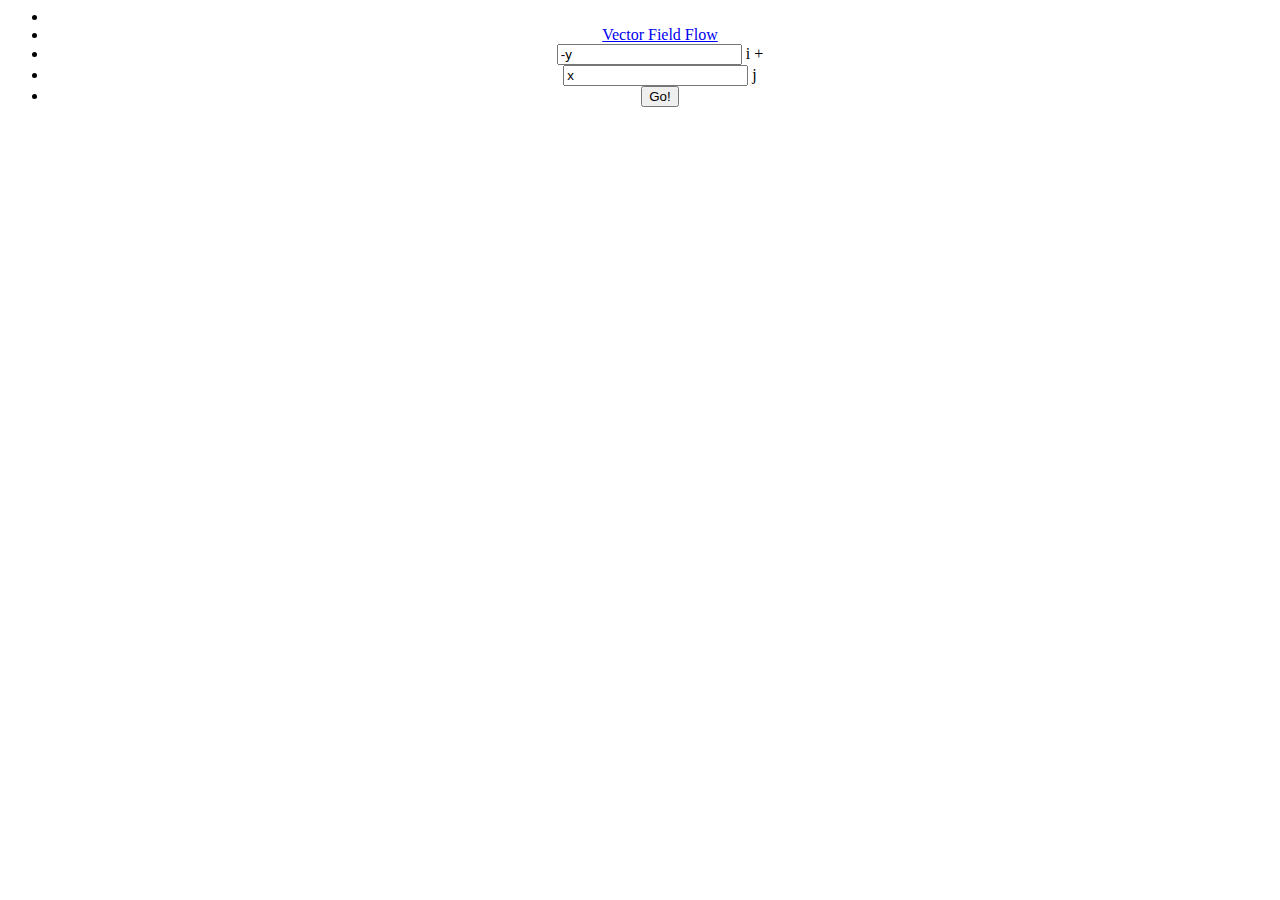
==== index.html @ a0e8cc25 "added eval()" ====
<html>
	<head>
		<title>Vector Fields </title>
		<link rel="stylesheet" href="pure.css">
		<link rel="stylesheet" href="vectorFieldFlow.css">
	</head>
	<body>
		<center>
		<div class="pure-menu pure-menu-open pure-menu-horizontal">
		    <ul>
		    	<li></li>
		        <li><a href="#">Vector Field Flow</a></li>
		        <li><input id="i" autocomplete="on" value="-y"> </input> i +</li>
		        <li><input id="j" autocomplete="on" value="x"> </input> j </li>
		        <li><button id="go" class="pure-button" onclick="start()" >Go!</a></button>
		    </ul>
		</div>
			<div id="canvas">
			</div>
		</center>

		<script src="jquery.js"> </script>
		<script src="three.min.js"></script>
		<script>
			var scene = new THREE.Scene();
			var $canvas = $('#canvas');
			var camera

			ratio = window.innerWidth/(window.innerHeight-50);
			width = 10*ratio
			height = 10
			console.log("ratio = " + ratio)

			if (window.WebGLRenderingContext)
				renderer = new THREE.WebGLRenderer();
			else
				renderer = new THREE.CanvasRenderer();

			renderer.setSize( window.innerWidth, window.innerHeight-50);
			$canvas.append( renderer.domElement );

			var whiteMaterial = new THREE.MeshBasicMaterial( {
				color: 0xffffff
			} );

			var greenMaterial = new THREE.MeshBasicMaterial( {
				color: 0x2980b9
			} );

			var redMaterial = new THREE.MeshBasicMaterial({
				color: 0xCC0000
			} );

			var xcomp, ycomp, scale, max
			var plotPoints= 30;
			var dt=.01;
			var fps=30;

			var geometry = new THREE.BoxGeometry();
			var region = new THREE.Mesh(geometry, redMaterial);

			start()

			$("#i").keyup(function(event){
				    if(event.keyCode == 13){
				        $("#go").click();
				    }
				});
			$("#j").keyup(function(event){
				    if(event.keyCode == 13){
				        $("#go").click();
				    }
				});

			function start(){
				scene = new THREE.Scene();
				camera = new THREE.OrthographicCamera(-width, width, -height, height, 1, 1000);
				camera.position.set(0,0, 30)
				scene.add(camera);

				var xAxisGeometry = new THREE.Geometry();
				xAxisGeometry.vertices.push(new THREE.Vector3(-width, 0, 0));
				xAxisGeometry.vertices.push(new THREE.Vector3(width, 0, 0));

				var yAxisGeometry = new THREE.Geometry();
				yAxisGeometry.vertices.push(new THREE.Vector3(0, -height, 0));
				yAxisGeometry.vertices.push(new THREE.Vector3(0, height, 0));

				var xaxis = new THREE.Line(xAxisGeometry, whiteMaterial);
				var yaxis = new THREE.Line(yAxisGeometry, whiteMaterial);
				scene.add(xaxis);
				scene.add(yaxis);

				console.log("start")
				xcomp= $('#i').val();
				ycomp= $('#j').val();
				console.log(xcomp,ycomp);
				geometry = new THREE.BoxGeometry();
				region = new THREE.Mesh(geometry, redMaterial);


				//figure out good scale for vector ticks
				scale = .1;
				max =0;
				for(var x=-10; x<10; x++){
					for(var y=-10; y<10; y++){
						mag = Math.pow(getFieldX(x,y), 2) + Math.pow(getFieldY(x,y),2);
						if(max<mag){
							max=mag
						}
					}
				}

				max = Math.pow(max, .5);
				scale=.5/max;

				//representing vector field
				for(var x=-width; x<width; x++){
					for(var y=-height; y<height; y++){
						if (x!=0 && y!=0){
							var vector = new THREE.Geometry();
							vector.vertices.push(new THREE.Vector3(x,y,0));
							dx= getFieldX(x,y)*scale;
							dy= getFieldY(x,y)*scale;
							vector.vertices.push(new THREE.Vector3(x+dx,y+dy,0));
							scene.add(new THREE.Line(vector, greenMaterial));
						}
					}
				}

				/*geometry = new THREE.BoxGeometry(w, h, 0, plotPoints, plotPoints, 0);
				region = new THREE.Mesh(geometry, redMaterial);
				region.position.x += 5;
				region.position.y += 5;
				scene.add(region);*/
			}

			function getFieldX(x,y){
				return eval(xcomp)
			}

			function getFieldY(x,y){
				return eval(ycomp)
			}

			function setMousePosition(e) {
		        var ev = e || window.event; //Moz || IE
		        if (ev.pageX) { //Moz
		            mouse.x = ev.pageX + window.pageXOffset;
		            mouse.y = ev.pageY + window.pageYOffset;
		        } else if (ev.clientX) { //IE
		            mouse.x = ev.clientX + document.body.scrollLeft;
		            mouse.y = ev.clientY + document.body.scrollTop;
		        }
		    };

		    var mouse = {
		        x: 0,
		        y: 0,
		        startX: 0,
		        startY: 0
		    };
		    var element = null;

		    canvas.onmousemove = function (e) {
		        setMousePosition();
		        if (element !== null) {
		            element.style.width = Math.abs(mouse.x - mouse.startX) + 'px';
		            element.style.height = Math.abs(mouse.y - mouse.startY) + 'px';
		            element.style.left = (mouse.x - mouse.startX < 0) ? mouse.x + 'px' : mouse.startX + 'px';
		            element.style.top = (mouse.y - mouse.startY < 0) ? mouse.y + 'px' : mouse.startY + 'px';
		        }
		    }

		    canvas.onclick = function (e) {
		        if (element !== null) {
		            w=element.style.width
		            w=w.substring(0,w.length-2)
		            w=PixToX(w)

		            h=element.style.height
		            h=h.substring(0,h.length-2)
		            h=PixToX(h)

		            x=element.style.left;
		            x=(x.substring(0,x.length-2))-window.innerWidth/2;
		            x=PixToX(x)+w/2

		            y=element.style.top;
		            y=y.substring(0,y.length-2)-(window.innerHeight)/2-11;
		            y=PixToX(y)+h/2

		            geometry = new THREE.BoxGeometry(w, h, 0, plotPoints, plotPoints, 0);
					region = new THREE.Mesh(geometry, redMaterial);
					region.position.x += x;
					region.position.y += y;
					scene.add(region);

					element.parentNode.removeChild(element);
					element = null;
		            console.log("finished.");
		        } else {
		            console.log("begun.");
		            mouse.startX = mouse.x;
		            mouse.startY = mouse.y;
		            element = document.createElement('div');
		            element.className = 'rectangle'
		            element.style.left = mouse.x + 'px';
		            element.style.top = mouse.y + 'px';
		            $canvas.append(element);
		        }
		    }

			function updateFrame(dt){
				for (var i in region.geometry.vertices){
					var vertex = region.geometry.vertices[i];
					var coord = scene.localToWorld(vertex.clone()).add(region.position);
					var vx = getFieldX(coord.x, coord.y);
					var vy = getFieldY(coord.x, coord.y);
					var v = new THREE.Vector3(vx,vy,0);
					var ds = v.multiplyScalar(dt);
					vertex.add(ds);
				}
				region.geometry.verticesNeedUpdate=true;
			}

			function PixToX(x){
				return (2*width/window.innerWidth)*x
			}

			function render() {
				setTimeout( function() {
					requestAnimationFrame( render );
				}, 1000/fps);
				updateFrame(dt);
				renderer.render( scene, camera );
			}
			render();

		</script>
	</body>
</html>
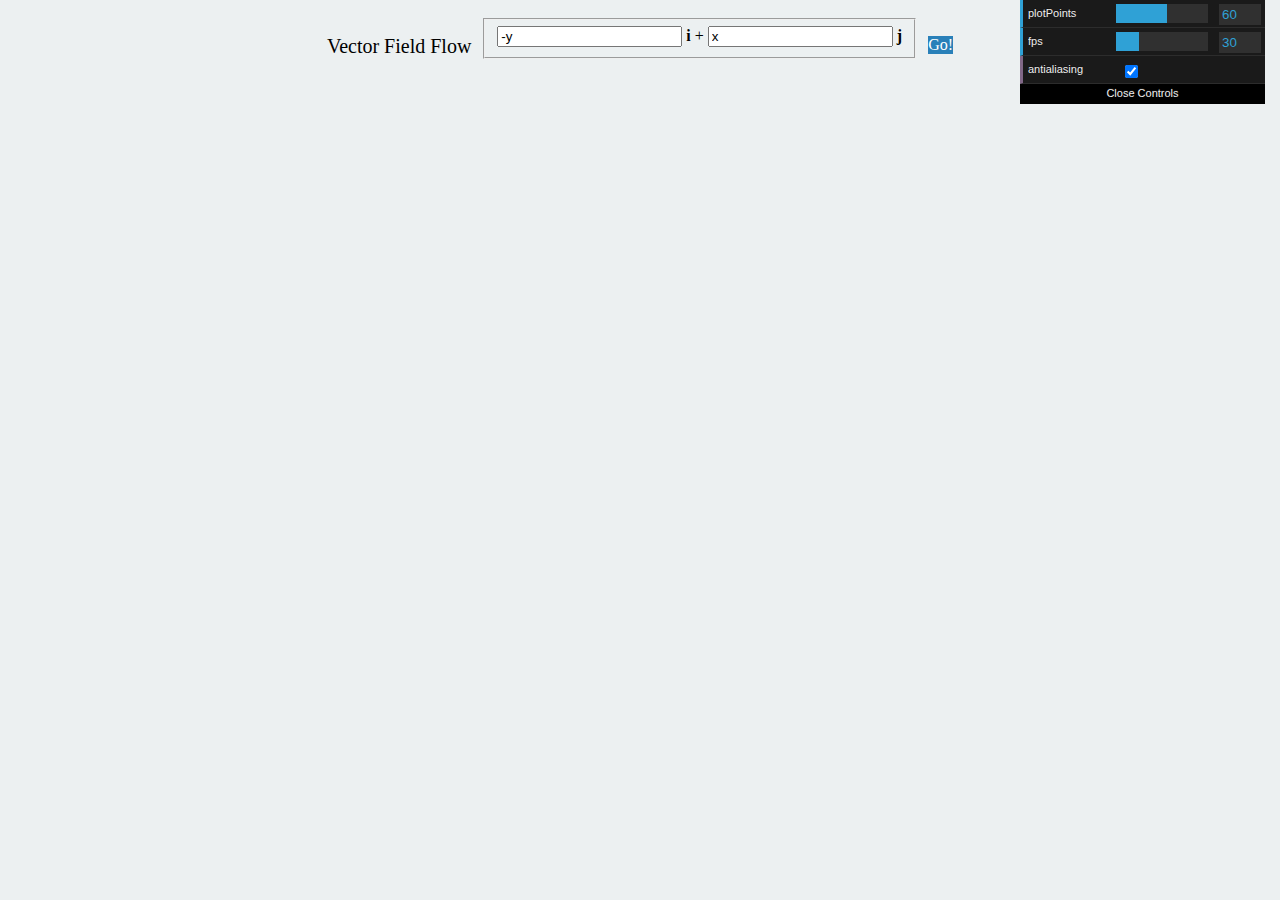
==== commit 9be6ba7a: "Fixes #2" ====
--- a/index.html
+++ b/index.html
@@ -1,242 +1,60 @@
 <html>
 	<head>
 		<title>Vector Fields </title>
-		<link rel="stylesheet" href="pure.css">
-		<link rel="stylesheet" href="vectorFieldFlow.css">
+		<link rel="stylesheet" href="css/pure.css">
+		<link rel="stylesheet" href="css/vectorFieldFlow.css">
+		<link rel="stylesheet" href="css/normalize.css">
+		<link rel="stylesheet" href="css/sweetalert.css">
 	</head>
 	<body>
-		<center>
-		<div class="pure-menu pure-menu-open pure-menu-horizontal">
-		    <ul>
-		    	<li></li>
-		        <li><a href="#">Vector Field Flow</a></li>
-		        <li><input id="i" autocomplete="on" value="-y"> </input> i +</li>
-		        <li><input id="j" autocomplete="on" value="x"> </input> j </li>
-		        <li><button id="go" class="pure-button" onclick="start()" >Go!</a></button>
-		    </ul>
+
+		<div id="center">
+				<div class="title" style="margin-right:10px">Vector Field Flow </div>
+		        <div>
+		        	<form class="pure-form" autocomplete="off">
+		        		<fieldset>
+				        <input id="i" type="text" list="xoptions" value="-y" autocomplete="off"/> <b>i</b> +
+							<datalist id="xoptions">
+							  <option value="-y">
+							  <option value="x">
+							  <option value="x">
+							  <option value="y">
+							  <option value="1">
+							  <option value="1">
+							  <option value="Math.cos(y)">
+							  <option value="-y/(Math.pow(x,2)+Math.pow(y,2))">
+							</datalist>
+
+				        <input id="j" type="text" list="yoptions" value="x" autocomplete="off"> </input> <b>j</b>
+				        	<datalist id="yoptions">
+							  <option value="x">
+							  <option value="y">
+							  <option value="-y">
+							  <option value="0">
+							  <option value="0">
+							  <option value="Math.sin(x)">
+							  <option value="Math.sin(x)">
+							  <option value="x/(Math.pow(x,2)+Math.pow(y,2))">
+							</datalist>
+						</fieldset>
+					</form>
+				</div>
+			<div id="go" class="pure-button">Go!</div>
 		</div>
-			<div id="canvas">
-			</div>
-		</center>
 
-		<script src="jquery.js"> </script>
-		<script src="three.min.js"></script>
+		<div id="canvas">
+		</div>
+
+		<script src="js/jquery.min.js"> </script>
+		<script src="js/three.min.js"></script>
+		<script src="js/dat.gui.min.js"></script>
+		<script src="js/THREEx.WindowResize.js"></script>
+		<script src="js/vf.js"></script>
+		<script src="js/sweetalert.min.js"></script>
 		<script>
-			var scene = new THREE.Scene();
-			var $canvas = $('#canvas');
-			var camera
+		$('#go').click(refresh2D)
 
-			ratio = window.innerWidth/(window.innerHeight-50);
-			width = 10*ratio
-			height = 10
-			console.log("ratio = " + ratio)
-
-			if (window.WebGLRenderingContext)
-				renderer = new THREE.WebGLRenderer();
-			else
-				renderer = new THREE.CanvasRenderer();
-
-			renderer.setSize( window.innerWidth, window.innerHeight-50);
-			$canvas.append( renderer.domElement );
-
-			var whiteMaterial = new THREE.MeshBasicMaterial( {
-				color: 0xffffff
-			} );
-
-			var greenMaterial = new THREE.MeshBasicMaterial( {
-				color: 0x2980b9
-			} );
-
-			var redMaterial = new THREE.MeshBasicMaterial({
-				color: 0xCC0000
-			} );
-
-			var xcomp, ycomp, scale, max
-			var plotPoints= 30;
-			var dt=.01;
-			var fps=30;
-
-			var geometry = new THREE.BoxGeometry();
-			var region = new THREE.Mesh(geometry, redMaterial);
-
-			start()
-
-			$("#i").keyup(function(event){
-				    if(event.keyCode == 13){
-				        $("#go").click();
-				    }
-				});
-			$("#j").keyup(function(event){
-				    if(event.keyCode == 13){
-				        $("#go").click();
-				    }
-				});
-
-			function start(){
-				scene = new THREE.Scene();
-				camera = new THREE.OrthographicCamera(-width, width, -height, height, 1, 1000);
-				camera.position.set(0,0, 30)
-				scene.add(camera);
-
-				var xAxisGeometry = new THREE.Geometry();
-				xAxisGeometry.vertices.push(new THREE.Vector3(-width, 0, 0));
-				xAxisGeometry.vertices.push(new THREE.Vector3(width, 0, 0));
-
-				var yAxisGeometry = new THREE.Geometry();
-				yAxisGeometry.vertices.push(new THREE.Vector3(0, -height, 0));
-				yAxisGeometry.vertices.push(new THREE.Vector3(0, height, 0));
-
-				var xaxis = new THREE.Line(xAxisGeometry, whiteMaterial);
-				var yaxis = new THREE.Line(yAxisGeometry, whiteMaterial);
-				scene.add(xaxis);
-				scene.add(yaxis);
-
-				console.log("start")
-				xcomp= $('#i').val();
-				ycomp= $('#j').val();
-				console.log(xcomp,ycomp);
-				geometry = new THREE.BoxGeometry();
-				region = new THREE.Mesh(geometry, redMaterial);
-
-
-				//figure out good scale for vector ticks
-				scale = .1;
-				max =0;
-				for(var x=-10; x<10; x++){
-					for(var y=-10; y<10; y++){
-						mag = Math.pow(getFieldX(x,y), 2) + Math.pow(getFieldY(x,y),2);
-						if(max<mag){
-							max=mag
-						}
-					}
-				}
-
-				max = Math.pow(max, .5);
-				scale=.5/max;
-
-				//representing vector field
-				for(var x=-width; x<width; x++){
-					for(var y=-height; y<height; y++){
-						if (x!=0 && y!=0){
-							var vector = new THREE.Geometry();
-							vector.vertices.push(new THREE.Vector3(x,y,0));
-							dx= getFieldX(x,y)*scale;
-							dy= getFieldY(x,y)*scale;
-							vector.vertices.push(new THREE.Vector3(x+dx,y+dy,0));
-							scene.add(new THREE.Line(vector, greenMaterial));
-						}
-					}
-				}
-
-				/*geometry = new THREE.BoxGeometry(w, h, 0, plotPoints, plotPoints, 0);
-				region = new THREE.Mesh(geometry, redMaterial);
-				region.position.x += 5;
-				region.position.y += 5;
-				scene.add(region);*/
-			}
-
-			function getFieldX(x,y){
-				return eval(xcomp)
-			}
-
-			function getFieldY(x,y){
-				return eval(ycomp)
-			}
-
-			function setMousePosition(e) {
-		        var ev = e || window.event; //Moz || IE
-		        if (ev.pageX) { //Moz
-		            mouse.x = ev.pageX + window.pageXOffset;
-		            mouse.y = ev.pageY + window.pageYOffset;
-		        } else if (ev.clientX) { //IE
-		            mouse.x = ev.clientX + document.body.scrollLeft;
-		            mouse.y = ev.clientY + document.body.scrollTop;
-		        }
-		    };
-
-		    var mouse = {
-		        x: 0,
-		        y: 0,
-		        startX: 0,
-		        startY: 0
-		    };
-		    var element = null;
-
-		    canvas.onmousemove = function (e) {
-		        setMousePosition();
-		        if (element !== null) {
-		            element.style.width = Math.abs(mouse.x - mouse.startX) + 'px';
-		            element.style.height = Math.abs(mouse.y - mouse.startY) + 'px';
-		            element.style.left = (mouse.x - mouse.startX < 0) ? mouse.x + 'px' : mouse.startX + 'px';
-		            element.style.top = (mouse.y - mouse.startY < 0) ? mouse.y + 'px' : mouse.startY + 'px';
-		        }
-		    }
-
-		    canvas.onclick = function (e) {
-		        if (element !== null) {
-		            w=element.style.width
-		            w=w.substring(0,w.length-2)
-		            w=PixToX(w)
-
-		            h=element.style.height
-		            h=h.substring(0,h.length-2)
-		            h=PixToX(h)
-
-		            x=element.style.left;
-		            x=(x.substring(0,x.length-2))-window.innerWidth/2;
-		            x=PixToX(x)+w/2
-
-		            y=element.style.top;
-		            y=y.substring(0,y.length-2)-(window.innerHeight)/2-11;
-		            y=PixToX(y)+h/2
-
-		            geometry = new THREE.BoxGeometry(w, h, 0, plotPoints, plotPoints, 0);
-					region = new THREE.Mesh(geometry, redMaterial);
-					region.position.x += x;
-					region.position.y += y;
-					scene.add(region);
-
-					element.parentNode.removeChild(element);
-					element = null;
-		            console.log("finished.");
-		        } else {
-		            console.log("begun.");
-		            mouse.startX = mouse.x;
-		            mouse.startY = mouse.y;
-		            element = document.createElement('div');
-		            element.className = 'rectangle'
-		            element.style.left = mouse.x + 'px';
-		            element.style.top = mouse.y + 'px';
-		            $canvas.append(element);
-		        }
-		    }
-
-			function updateFrame(dt){
-				for (var i in region.geometry.vertices){
-					var vertex = region.geometry.vertices[i];
-					var coord = scene.localToWorld(vertex.clone()).add(region.position);
-					var vx = getFieldX(coord.x, coord.y);
-					var vy = getFieldY(coord.x, coord.y);
-					var v = new THREE.Vector3(vx,vy,0);
-					var ds = v.multiplyScalar(dt);
-					vertex.add(ds);
-				}
-				region.geometry.verticesNeedUpdate=true;
-			}
-
-			function PixToX(x){
-				return (2*width/window.innerWidth)*x
-			}
-
-			function render() {
-				setTimeout( function() {
-					requestAnimationFrame( render );
-				}, 1000/fps);
-				updateFrame(dt);
-				renderer.render( scene, camera );
-			}
-			render();
-
+		swal("To interact with the vector field, click on two points to create a rectangle")
 		</script>
 	</body>
-</html>+</html>
--- a/css/vectorFieldFlow.css
+++ b/css/vectorFieldFlow.css
@@ -0,0 +1,114 @@
+#canvas{
+	color:black;
+	background-color: black;
+}
+
+.center div{
+  padding: 10px;
+}
+
+.rectangle{
+	border: 1px solid #FF0000;
+	position: absolute;
+}
+
+#header{
+	width: 800px;
+  height: 50px;
+	margin: 0 auto;
+  background-color: #ecf0f1;
+}
+
+#go{
+  margin-left:10px;
+  margin-bottom:3px;
+}
+
+#center{
+  display:flex;
+  justify-content:center;
+  align-items:center;
+  padding: 10px;
+}
+
+.title{
+  float: left;
+  font-size: 20;
+}
+
+body{
+  background-color: #ecf0f1;
+}
+
+.pure-button{
+  background-color: #2980b9;
+  color:white;
+}
+
+#left{
+	float:left;
+}
+
+#settings{
+	float: right;
+}
+
+.settings{
+  position: absolute;
+  right: -100%;
+}
+.panel {
+  padding: 20px;
+  background: #34495e;
+  float: right;
+  color: white;
+  position: absolute;
+  right: 0;
+  -webkit-transition: right .75s;
+  transition: right .75s;
+}
+
+.panel .tab{
+  position: absolute;
+  width: 40px;
+  height: 40px;
+  background: red;
+  left: -40px;
+  top: 0;
+  font-size: 20px;
+  line-height: 40px;
+  text-align: center;
+  background: #2c3e50;
+}
+
+.tab:hover{
+	cursor:pointer;
+}
+
+.panel p{
+  margin: 10px 0 10px 0;
+}
+
+#options{
+	margin-top: -47px;
+}
+.panel button{
+  display: block;
+  margin: 10px 0 0 0;
+  float: right;
+  border: 0;
+  padding: 5px;
+  background: #8e44ad;
+}
+
+.content{
+	width:175;
+}
+
+.panel.hide{
+  right: -220px;
+}
+
+.sliderval{
+	display: inline-block;
+}--- a/css/sweetalert.css
+++ b/css/sweetalert.css
@@ -0,0 +1,715 @@
+body.stop-scrolling {
+  height: 100%;
+  overflow: hidden; }
+
+.sweet-overlay {
+  background-color: black;
+  /* IE8 */
+  -ms-filter: "progid:DXImageTransform.Microsoft.Alpha(Opacity=40)";
+  /* IE8 */
+  background-color: rgba(0, 0, 0, 0.4);
+  position: fixed;
+  left: 0;
+  right: 0;
+  top: 0;
+  bottom: 0;
+  display: none;
+  z-index: 10000; }
+
+.sweet-alert {
+  background-color: white;
+  font-family: 'Open Sans', 'Helvetica Neue', Helvetica, Arial, sans-serif;
+  width: 478px;
+  padding: 17px;
+  border-radius: 5px;
+  text-align: center;
+  position: fixed;
+  left: 50%;
+  top: 50%;
+  margin-left: -256px;
+  margin-top: -200px;
+  overflow: hidden;
+  display: none;
+  z-index: 99999; }
+  @media all and (max-width: 540px) {
+    .sweet-alert {
+      width: auto;
+      margin-left: 0;
+      margin-right: 0;
+      left: 15px;
+      right: 15px; } }
+  .sweet-alert h2 {
+    color: #575757;
+    font-size: 30px;
+    text-align: center;
+    font-weight: 600;
+    text-transform: none;
+    position: relative;
+    margin: 25px 0;
+    padding: 0;
+    line-height: 40px;
+    display: block; }
+  .sweet-alert p {
+    color: #797979;
+    font-size: 16px;
+    text-align: center;
+    font-weight: 300;
+    position: relative;
+    text-align: inherit;
+    float: none;
+    margin: 0;
+    padding: 0;
+    line-height: normal; }
+  .sweet-alert fieldset {
+    border: none;
+    position: relative; }
+  .sweet-alert .sa-error-container {
+    background-color: #f1f1f1;
+    margin-left: -17px;
+    margin-right: -17px;
+    overflow: hidden;
+    padding: 0 10px;
+    max-height: 0;
+    webkit-transition: padding 0.15s, max-height 0.15s;
+    transition: padding 0.15s, max-height 0.15s; }
+    .sweet-alert .sa-error-container.show {
+      padding: 10px 0;
+      max-height: 100px;
+      webkit-transition: padding 0.2s, max-height 0.2s;
+      transition: padding 0.25s, max-height 0.25s; }
+    .sweet-alert .sa-error-container .icon {
+      display: inline-block;
+      width: 24px;
+      height: 24px;
+      border-radius: 50%;
+      background-color: #ea7d7d;
+      color: white;
+      line-height: 24px;
+      text-align: center;
+      margin-right: 3px; }
+    .sweet-alert .sa-error-container p {
+      display: inline-block; }
+  .sweet-alert .sa-input-error {
+    position: absolute;
+    top: 29px;
+    right: 26px;
+    width: 20px;
+    height: 20px;
+    opacity: 0;
+    -webkit-transform: scale(0.5);
+    transform: scale(0.5);
+    -webkit-transform-origin: 50% 50%;
+    transform-origin: 50% 50%;
+    -webkit-transition: all 0.1s;
+    transition: all 0.1s; }
+    .sweet-alert .sa-input-error::before, .sweet-alert .sa-input-error::after {
+      content: "";
+      width: 20px;
+      height: 6px;
+      background-color: #f06e57;
+      border-radius: 3px;
+      position: absolute;
+      top: 50%;
+      margin-top: -4px;
+      left: 50%;
+      margin-left: -9px; }
+    .sweet-alert .sa-input-error::before {
+      -webkit-transform: rotate(-45deg);
+      transform: rotate(-45deg); }
+    .sweet-alert .sa-input-error::after {
+      -webkit-transform: rotate(45deg);
+      transform: rotate(45deg); }
+    .sweet-alert .sa-input-error.show {
+      opacity: 1;
+      -webkit-transform: scale(1);
+      transform: scale(1); }
+  .sweet-alert input {
+    width: 100%;
+    box-sizing: border-box;
+    border-radius: 3px;
+    border: 1px solid #d7d7d7;
+    height: 43px;
+    margin-top: 10px;
+    margin-bottom: 17px;
+    font-size: 18px;
+    box-shadow: inset 0px 1px 1px rgba(0, 0, 0, 0.06);
+    padding: 0 12px;
+    display: none;
+    -webkit-transition: all 0.3s;
+    transition: all 0.3s; }
+    .sweet-alert input:focus {
+      outline: none;
+      box-shadow: 0px 0px 3px #c4e6f5;
+      border: 1px solid #b4dbed; }
+      .sweet-alert input:focus::-moz-placeholder {
+        transition: opacity 0.3s 0.03s ease;
+        opacity: 0.5; }
+      .sweet-alert input:focus:-ms-input-placeholder {
+        transition: opacity 0.3s 0.03s ease;
+        opacity: 0.5; }
+      .sweet-alert input:focus::-webkit-input-placeholder {
+        transition: opacity 0.3s 0.03s ease;
+        opacity: 0.5; }
+    .sweet-alert input::-moz-placeholder {
+      color: #bdbdbd; }
+    .sweet-alert input:-ms-input-placeholder {
+      color: #bdbdbd; }
+    .sweet-alert input::-webkit-input-placeholder {
+      color: #bdbdbd; }
+  .sweet-alert.show-input input {
+    display: block; }
+  .sweet-alert button {
+    background-color: #AEDEF4;
+    color: white;
+    border: none;
+    box-shadow: none;
+    font-size: 17px;
+    font-weight: 500;
+    -webkit-border-radius: 4px;
+    border-radius: 5px;
+    padding: 10px 32px;
+    margin: 26px 5px 0 5px;
+    cursor: pointer; }
+    .sweet-alert button:focus {
+      outline: none;
+      box-shadow: 0 0 2px rgba(128, 179, 235, 0.5), inset 0 0 0 1px rgba(0, 0, 0, 0.05); }
+    .sweet-alert button:hover {
+      background-color: #a1d9f2; }
+    .sweet-alert button:active {
+      background-color: #81ccee; }
+    .sweet-alert button.cancel {
+      background-color: #D0D0D0; }
+      .sweet-alert button.cancel:hover {
+        background-color: #c8c8c8; }
+      .sweet-alert button.cancel:active {
+        background-color: #b6b6b6; }
+      .sweet-alert button.cancel:focus {
+        box-shadow: rgba(197, 205, 211, 0.8) 0px 0px 2px, rgba(0, 0, 0, 0.0470588) 0px 0px 0px 1px inset !important; }
+    .sweet-alert button::-moz-focus-inner {
+      border: 0; }
+  .sweet-alert[data-has-cancel-button=false] button {
+    box-shadow: none !important; }
+  .sweet-alert[data-has-confirm-button=false][data-has-cancel-button=false] {
+    padding-bottom: 40px; }
+  .sweet-alert .sa-icon {
+    width: 80px;
+    height: 80px;
+    border: 4px solid gray;
+    -webkit-border-radius: 40px;
+    border-radius: 40px;
+    border-radius: 50%;
+    margin: 20px auto;
+    padding: 0;
+    position: relative;
+    box-sizing: content-box; }
+    .sweet-alert .sa-icon.sa-error {
+      border-color: #F27474; }
+      .sweet-alert .sa-icon.sa-error .sa-x-mark {
+        position: relative;
+        display: block; }
+      .sweet-alert .sa-icon.sa-error .sa-line {
+        position: absolute;
+        height: 5px;
+        width: 47px;
+        background-color: #F27474;
+        display: block;
+        top: 37px;
+        border-radius: 2px; }
+        .sweet-alert .sa-icon.sa-error .sa-line.sa-left {
+          -webkit-transform: rotate(45deg);
+          transform: rotate(45deg);
+          left: 17px; }
+        .sweet-alert .sa-icon.sa-error .sa-line.sa-right {
+          -webkit-transform: rotate(-45deg);
+          transform: rotate(-45deg);
+          right: 16px; }
+    .sweet-alert .sa-icon.sa-warning {
+      border-color: #F8BB86; }
+      .sweet-alert .sa-icon.sa-warning .sa-body {
+        position: absolute;
+        width: 5px;
+        height: 47px;
+        left: 50%;
+        top: 10px;
+        -webkit-border-radius: 2px;
+        border-radius: 2px;
+        margin-left: -2px;
+        background-color: #F8BB86; }
+      .sweet-alert .sa-icon.sa-warning .sa-dot {
+        position: absolute;
+        width: 7px;
+        height: 7px;
+        -webkit-border-radius: 50%;
+        border-radius: 50%;
+        margin-left: -3px;
+        left: 50%;
+        bottom: 10px;
+        background-color: #F8BB86; }
+    .sweet-alert .sa-icon.sa-info {
+      border-color: #C9DAE1; }
+      .sweet-alert .sa-icon.sa-info::before {
+        content: "";
+        position: absolute;
+        width: 5px;
+        height: 29px;
+        left: 50%;
+        bottom: 17px;
+        border-radius: 2px;
+        margin-left: -2px;
+        background-color: #C9DAE1; }
+      .sweet-alert .sa-icon.sa-info::after {
+        content: "";
+        position: absolute;
+        width: 7px;
+        height: 7px;
+        border-radius: 50%;
+        margin-left: -3px;
+        top: 19px;
+        background-color: #C9DAE1; }
+    .sweet-alert .sa-icon.sa-success {
+      border-color: #A5DC86; }
+      .sweet-alert .sa-icon.sa-success::before, .sweet-alert .sa-icon.sa-success::after {
+        content: '';
+        -webkit-border-radius: 40px;
+        border-radius: 40px;
+        border-radius: 50%;
+        position: absolute;
+        width: 60px;
+        height: 120px;
+        background: white;
+        -webkit-transform: rotate(45deg);
+        transform: rotate(45deg); }
+      .sweet-alert .sa-icon.sa-success::before {
+        -webkit-border-radius: 120px 0 0 120px;
+        border-radius: 120px 0 0 120px;
+        top: -7px;
+        left: -33px;
+        -webkit-transform: rotate(-45deg);
+        transform: rotate(-45deg);
+        -webkit-transform-origin: 60px 60px;
+        transform-origin: 60px 60px; }
+      .sweet-alert .sa-icon.sa-success::after {
+        -webkit-border-radius: 0 120px 120px 0;
+        border-radius: 0 120px 120px 0;
+        top: -11px;
+        left: 30px;
+        -webkit-transform: rotate(-45deg);
+        transform: rotate(-45deg);
+        -webkit-transform-origin: 0px 60px;
+        transform-origin: 0px 60px; }
+      .sweet-alert .sa-icon.sa-success .sa-placeholder {
+        width: 80px;
+        height: 80px;
+        border: 4px solid rgba(165, 220, 134, 0.2);
+        -webkit-border-radius: 40px;
+        border-radius: 40px;
+        border-radius: 50%;
+        box-sizing: content-box;
+        position: absolute;
+        left: -4px;
+        top: -4px;
+        z-index: 2; }
+      .sweet-alert .sa-icon.sa-success .sa-fix {
+        width: 5px;
+        height: 90px;
+        background-color: white;
+        position: absolute;
+        left: 28px;
+        top: 8px;
+        z-index: 1;
+        -webkit-transform: rotate(-45deg);
+        transform: rotate(-45deg); }
+      .sweet-alert .sa-icon.sa-success .sa-line {
+        height: 5px;
+        background-color: #A5DC86;
+        display: block;
+        border-radius: 2px;
+        position: absolute;
+        z-index: 2; }
+        .sweet-alert .sa-icon.sa-success .sa-line.sa-tip {
+          width: 25px;
+          left: 14px;
+          top: 46px;
+          -webkit-transform: rotate(45deg);
+          transform: rotate(45deg); }
+        .sweet-alert .sa-icon.sa-success .sa-line.sa-long {
+          width: 47px;
+          right: 8px;
+          top: 38px;
+          -webkit-transform: rotate(-45deg);
+          transform: rotate(-45deg); }
+    .sweet-alert .sa-icon.sa-custom {
+      background-size: contain;
+      border-radius: 0;
+      border: none;
+      background-position: center center;
+      background-repeat: no-repeat; }
+
+/*
+ * Animations
+ */
+@-webkit-keyframes showSweetAlert {
+  0% {
+    transform: scale(0.7);
+    -webkit-transform: scale(0.7); }
+  45% {
+    transform: scale(1.05);
+    -webkit-transform: scale(1.05); }
+  80% {
+    transform: scale(0.95);
+    -webkit-transform: scale(0.95); }
+  100% {
+    transform: scale(1);
+    -webkit-transform: scale(1); } }
+
+@keyframes showSweetAlert {
+  0% {
+    transform: scale(0.7);
+    -webkit-transform: scale(0.7); }
+  45% {
+    transform: scale(1.05);
+    -webkit-transform: scale(1.05); }
+  80% {
+    transform: scale(0.95);
+    -webkit-transform: scale(0.95); }
+  100% {
+    transform: scale(1);
+    -webkit-transform: scale(1); } }
+
+@-webkit-keyframes hideSweetAlert {
+  0% {
+    transform: scale(1);
+    -webkit-transform: scale(1); }
+  100% {
+    transform: scale(0.5);
+    -webkit-transform: scale(0.5); } }
+
+@keyframes hideSweetAlert {
+  0% {
+    transform: scale(1);
+    -webkit-transform: scale(1); }
+  100% {
+    transform: scale(0.5);
+    -webkit-transform: scale(0.5); } }
+
+@-webkit-keyframes slideFromTop {
+  0% {
+    top: 0%; }
+  100% {
+    top: 50%; } }
+
+@keyframes slideFromTop {
+  0% {
+    top: 0%; }
+  100% {
+    top: 50%; } }
+
+@-webkit-keyframes slideToTop {
+  0% {
+    top: 50%; }
+  100% {
+    top: 0%; } }
+
+@keyframes slideToTop {
+  0% {
+    top: 50%; }
+  100% {
+    top: 0%; } }
+
+@-webkit-keyframes slideFromBottom {
+  0% {
+    top: 70%; }
+  100% {
+    top: 50%; } }
+
+@keyframes slideFromBottom {
+  0% {
+    top: 70%; }
+  100% {
+    top: 50%; } }
+
+@-webkit-keyframes slideToBottom {
+  0% {
+    top: 50%; }
+  100% {
+    top: 70%; } }
+
+@keyframes slideToBottom {
+  0% {
+    top: 50%; }
+  100% {
+    top: 70%; } }
+
+.showSweetAlert[data-animation=pop] {
+  -webkit-animation: showSweetAlert 0.3s;
+  animation: showSweetAlert 0.3s; }
+
+.showSweetAlert[data-animation=none] {
+  -webkit-animation: none;
+  animation: none; }
+
+.showSweetAlert[data-animation=slide-from-top] {
+  -webkit-animation: slideFromTop 0.3s;
+  animation: slideFromTop 0.3s; }
+
+.showSweetAlert[data-animation=slide-from-bottom] {
+  -webkit-animation: slideFromBottom 0.3s;
+  animation: slideFromBottom 0.3s; }
+
+.hideSweetAlert[data-animation=pop] {
+  -webkit-animation: hideSweetAlert 0.2s;
+  animation: hideSweetAlert 0.2s; }
+
+.hideSweetAlert[data-animation=none] {
+  -webkit-animation: none;
+  animation: none; }
+
+.hideSweetAlert[data-animation=slide-from-top] {
+  -webkit-animation: slideToTop 0.4s;
+  animation: slideToTop 0.4s; }
+
+.hideSweetAlert[data-animation=slide-from-bottom] {
+  -webkit-animation: slideToBottom 0.3s;
+  animation: slideToBottom 0.3s; }
+
+@-webkit-keyframes animateSuccessTip {
+  0% {
+    width: 0;
+    left: 1px;
+    top: 19px; }
+  54% {
+    width: 0;
+    left: 1px;
+    top: 19px; }
+  70% {
+    width: 50px;
+    left: -8px;
+    top: 37px; }
+  84% {
+    width: 17px;
+    left: 21px;
+    top: 48px; }
+  100% {
+    width: 25px;
+    left: 14px;
+    top: 45px; } }
+
+@keyframes animateSuccessTip {
+  0% {
+    width: 0;
+    left: 1px;
+    top: 19px; }
+  54% {
+    width: 0;
+    left: 1px;
+    top: 19px; }
+  70% {
+    width: 50px;
+    left: -8px;
+    top: 37px; }
+  84% {
+    width: 17px;
+    left: 21px;
+    top: 48px; }
+  100% {
+    width: 25px;
+    left: 14px;
+    top: 45px; } }
+
+@-webkit-keyframes animateSuccessLong {
+  0% {
+    width: 0;
+    right: 46px;
+    top: 54px; }
+  65% {
+    width: 0;
+    right: 46px;
+    top: 54px; }
+  84% {
+    width: 55px;
+    right: 0px;
+    top: 35px; }
+  100% {
+    width: 47px;
+    right: 8px;
+    top: 38px; } }
+
+@keyframes animateSuccessLong {
+  0% {
+    width: 0;
+    right: 46px;
+    top: 54px; }
+  65% {
+    width: 0;
+    right: 46px;
+    top: 54px; }
+  84% {
+    width: 55px;
+    right: 0px;
+    top: 35px; }
+  100% {
+    width: 47px;
+    right: 8px;
+    top: 38px; } }
+
+@-webkit-keyframes rotatePlaceholder {
+  0% {
+    transform: rotate(-45deg);
+    -webkit-transform: rotate(-45deg); }
+  5% {
+    transform: rotate(-45deg);
+    -webkit-transform: rotate(-45deg); }
+  12% {
+    transform: rotate(-405deg);
+    -webkit-transform: rotate(-405deg); }
+  100% {
+    transform: rotate(-405deg);
+    -webkit-transform: rotate(-405deg); } }
+
+@keyframes rotatePlaceholder {
+  0% {
+    transform: rotate(-45deg);
+    -webkit-transform: rotate(-45deg); }
+  5% {
+    transform: rotate(-45deg);
+    -webkit-transform: rotate(-45deg); }
+  12% {
+    transform: rotate(-405deg);
+    -webkit-transform: rotate(-405deg); }
+  100% {
+    transform: rotate(-405deg);
+    -webkit-transform: rotate(-405deg); } }
+
+.animateSuccessTip {
+  -webkit-animation: animateSuccessTip 0.75s;
+  animation: animateSuccessTip 0.75s; }
+
+.animateSuccessLong {
+  -webkit-animation: animateSuccessLong 0.75s;
+  animation: animateSuccessLong 0.75s; }
+
+.sa-icon.sa-success.animate::after {
+  -webkit-animation: rotatePlaceholder 4.25s ease-in;
+  animation: rotatePlaceholder 4.25s ease-in; }
+
+@-webkit-keyframes animateErrorIcon {
+  0% {
+    transform: rotateX(100deg);
+    -webkit-transform: rotateX(100deg);
+    opacity: 0; }
+  100% {
+    transform: rotateX(0deg);
+    -webkit-transform: rotateX(0deg);
+    opacity: 1; } }
+
+@keyframes animateErrorIcon {
+  0% {
+    transform: rotateX(100deg);
+    -webkit-transform: rotateX(100deg);
+    opacity: 0; }
+  100% {
+    transform: rotateX(0deg);
+    -webkit-transform: rotateX(0deg);
+    opacity: 1; } }
+
+.animateErrorIcon {
+  -webkit-animation: animateErrorIcon 0.5s;
+  animation: animateErrorIcon 0.5s; }
+
+@-webkit-keyframes animateXMark {
+  0% {
+    transform: scale(0.4);
+    -webkit-transform: scale(0.4);
+    margin-top: 26px;
+    opacity: 0; }
+  50% {
+    transform: scale(0.4);
+    -webkit-transform: scale(0.4);
+    margin-top: 26px;
+    opacity: 0; }
+  80% {
+    transform: scale(1.15);
+    -webkit-transform: scale(1.15);
+    margin-top: -6px; }
+  100% {
+    transform: scale(1);
+    -webkit-transform: scale(1);
+    margin-top: 0;
+    opacity: 1; } }
+
+@keyframes animateXMark {
+  0% {
+    transform: scale(0.4);
+    -webkit-transform: scale(0.4);
+    margin-top: 26px;
+    opacity: 0; }
+  50% {
+    transform: scale(0.4);
+    -webkit-transform: scale(0.4);
+    margin-top: 26px;
+    opacity: 0; }
+  80% {
+    transform: scale(1.15);
+    -webkit-transform: scale(1.15);
+    margin-top: -6px; }
+  100% {
+    transform: scale(1);
+    -webkit-transform: scale(1);
+    margin-top: 0;
+    opacity: 1; } }
+
+.animateXMark {
+  -webkit-animation: animateXMark 0.5s;
+  animation: animateXMark 0.5s; }
+
+@-webkit-keyframes pulseWarning {
+  0% {
+    border-color: #F8D486; }
+  100% {
+    border-color: #F8BB86; } }
+
+@keyframes pulseWarning {
+  0% {
+    border-color: #F8D486; }
+  100% {
+    border-color: #F8BB86; } }
+
+.pulseWarning {
+  -webkit-animation: pulseWarning 0.75s infinite alternate;
+  animation: pulseWarning 0.75s infinite alternate; }
+
+@-webkit-keyframes pulseWarningIns {
+  0% {
+    background-color: #F8D486; }
+  100% {
+    background-color: #F8BB86; } }
+
+@keyframes pulseWarningIns {
+  0% {
+    background-color: #F8D486; }
+  100% {
+    background-color: #F8BB86; } }
+
+.pulseWarningIns {
+  -webkit-animation: pulseWarningIns 0.75s infinite alternate;
+  animation: pulseWarningIns 0.75s infinite alternate; }
+
+/* Internet Explorer 9 has some special quirks that are fixed here */
+/* The icons are not animated. */
+/* This file is automatically merged into sweet-alert.min.js through Gulp */
+/* Error icon */
+.sweet-alert .sa-icon.sa-error .sa-line.sa-left {
+  -ms-transform: rotate(45deg) \9; }
+
+.sweet-alert .sa-icon.sa-error .sa-line.sa-right {
+  -ms-transform: rotate(-45deg) \9; }
+
+/* Success icon */
+.sweet-alert .sa-icon.sa-success {
+  border-color: transparent\9; }
+
+.sweet-alert .sa-icon.sa-success .sa-line.sa-tip {
+  -ms-transform: rotate(45deg) \9; }
+
+.sweet-alert .sa-icon.sa-success .sa-line.sa-long {
+  -ms-transform: rotate(-45deg) \9; }
